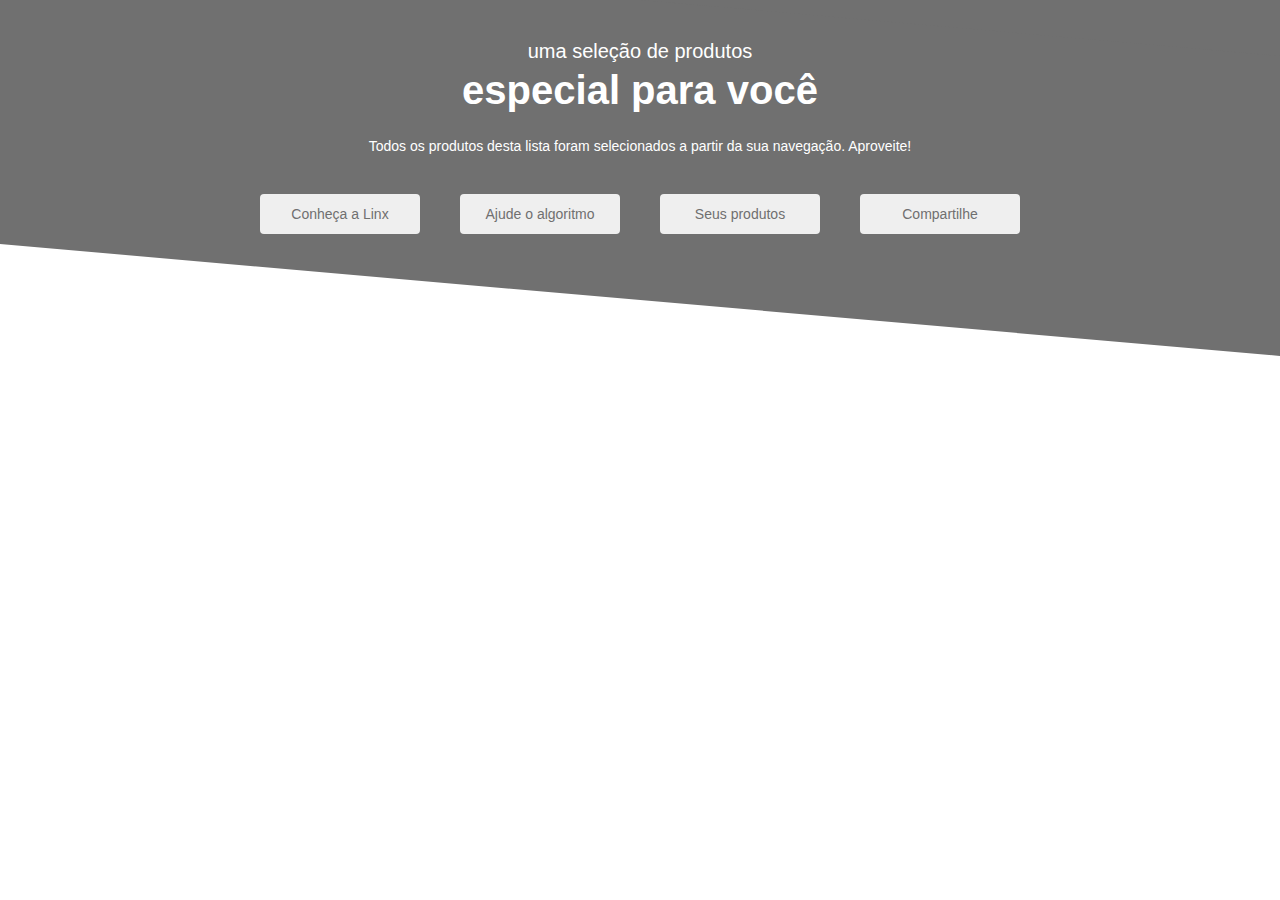
==== index.html @ f23ac118 "first commit" ====
<!DOCTYPE html>
<html lang="pt-BR">
<head>
    <meta charset="UTF-8">
    <meta http-equiv="X-UA-Compatible" content="IE=edge">
    <meta name="viewport" content="width=device-width, initial-scale=1.0">
    <title>Desafio Linx</title>
    <link rel="stylesheet" href="styles.css">
</head>
<body>
    <section class="header-container">
        <div id="top-div">
            <div id="top-content">
                <p id="paragraph-1">uma seleção de produtos</p>
                <h2>especial para você</h2>
                <p id="paragraph-2">Todos os produtos desta lista foram selecionados a partir da sua navegação. Aproveite!</p>
                <div id="top-buttons">
                    <a href="#" class="top-link">
                        <button class="button-link">Conheça a Linx</button>
                    </a>
                    <a href="#" class="top-link">
                        <button class="button-link">Ajude o algoritmo</button>
                    </a>
                    <a href="#" class="top-link">
                        <button class="button-link">Seus produtos</button>
                    </a>
                    <a href="#" class="top-link">
                        <button class="button-link">Compartilhe</button>
                    </a>
                </div>
            </div>
        </div>
        <div id="bottom-div">
        </div>
    </section>
</body>
</html>
---- styles.css ----
* {
    margin: 0;
    padding: 0;
    box-sizing: border-box;
}

:root {
    --white: #FFF;
    --light-gray: #00000029;
    --medium-gray: #888888;
    --dark-gray: #707070; 
  }

  body, input, textarea, button {
    font-family: Helvetica, sans-serif;
    color: var(--dark-gray);

}

h1, h2, h3, h4, h5, h6 {
    font-family: Helvetica, sans-serif;
}

a{
    text-decoration: none;
}

button {
    cursor: pointer;
}

.header-container{
    width: 100%;
    position: relative;
}

#top-div{
    width: 100%;
    position: absolute;
    top: 0;
    left: 0;
    background-color: var(--dark-gray);
    height: 300px;
    -webkit-transform: skew(5deg); /* Chrome, Opera */
      -ms-transform: skew(5deg); /* IE */
    transform: skewY(5deg) ;
}

#top-content{
    -webkit-transform: skew(-5deg); /* Chrome, Opera */
      -ms-transform: skew(-5deg); /* IE */
    transform: skewY(-5deg) ;
    display: flex;
    flex-direction: column;
    justify-content: center;
    align-items: center;
}

#paragraph-1, #paragraph-2{
    color:  var(--white);
}
#paragraph-1{
    margin: 40px 0 5px 0;
    font-size: 20px;
}

h2{
    color: var(--white);
    font-size: 40px;
    margin-bottom: 25px;
}
#paragraph-2{
    font-size: 14px;
    margin-bottom: 40px;
}

#top-buttons{
    display: flex;
    justify-content: center;
    align-items: center;
    width: 100%;
}

.top-link{
    margin-right: 40px;
    transition: .3s;
}

.top-link:hover{
    opacity: .7;
}

.top-link:last-child{
    margin-right: 0;
}

.button-link{
    border-radius: 4px;
    padding: 12px 16px;
    width: 160px;
    border: none;
    font-size: 14px; 
}

#bottom-div{
    width: 100%;
    height: 200px;
    background-color: var(--dark-gray);
}
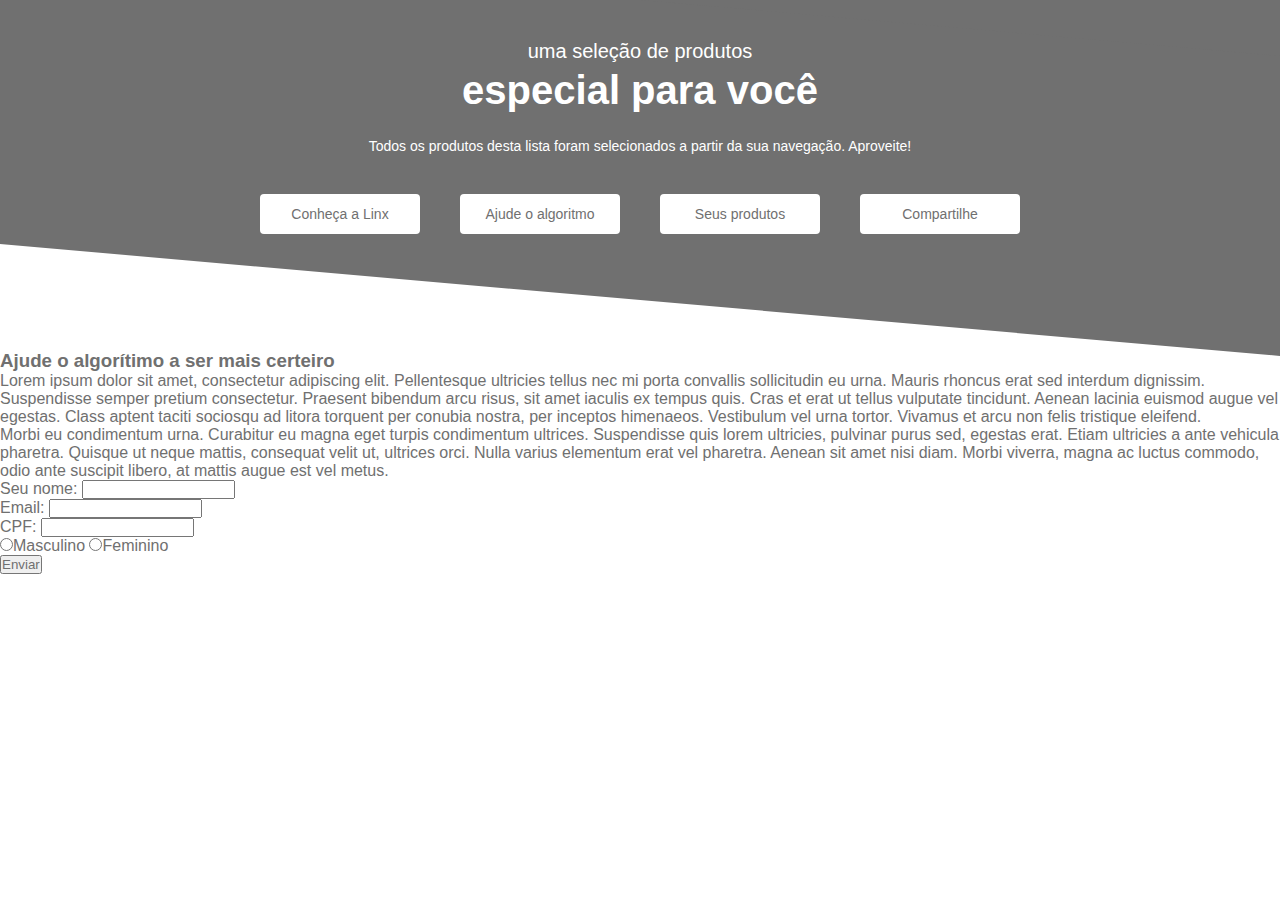
==== commit 8c175b3d: "first commit" ====
--- a/index.html
+++ b/index.html
@@ -33,5 +33,51 @@
         <div id="bottom-div">
         </div>
     </section>
+    <main>
+        <div>
+            <h3>Ajude o algorítimo a ser mais certeiro</h3>
+            <div>
+                <p>
+                Lorem ipsum dolor sit amet, consectetur adipiscing elit. 
+                Pellentesque ultricies tellus nec mi porta convallis sollicitudin eu urna. Mauris rhoncus erat sed interdum dignissim. 
+                Suspendisse semper pretium consectetur. Praesent bibendum arcu risus, sit amet iaculis ex tempus quis. Cras et erat ut tellus vulputate tincidunt. 
+                Aenean lacinia euismod augue vel egestas. Class aptent taciti sociosqu ad litora torquent per conubia nostra, per inceptos himenaeos. Vestibulum vel urna tortor. 
+                Vivamus et arcu non felis tristique eleifend.   
+                </p>
+                <p>
+                Morbi eu condimentum urna. Curabitur eu magna eget turpis condimentum ultrices. 
+                Suspendisse quis lorem ultricies, pulvinar purus sed, egestas erat. Etiam ultricies a ante vehicula pharetra. 
+                Quisque ut neque mattis, consequat velit ut, ultrices orci. Nulla varius elementum erat vel pharetra. Aenean sit amet nisi diam. 
+                Morbi viverra, magna ac luctus commodo, odio ante suscipit libero, at mattis augue est vel metus.
+                </p>   
+            </div>
+        </div>
+      
+            <form >
+                <div class="field">
+                    <label for="register-first-name">Seu nome:</label>
+                    <input type="text" id="register-first-name" name="first_name">
+                  </div>
+                  <div class="field">
+                    <label for="register-email">Email:</label>
+                    <input type="email" id="register-email" name="email">
+                  </div>
+                  <div class="field">
+                    <label for="register-cpf">CPF:</label>
+                    <input type="text" id="register-cpf" name="cpf" \ pattern="\d{3}\.?\d{3}\.?\d{3}-?\d{2}" \>
+                  </div>
+                  <div class="field field-radio">
+                    <input type="radio" name="sexo" id="resgister-male"><label for="register-male">Masculino</label>
+                    <input type="radio" name="sexo" id="resgister-female"><label for="register-female">Feminino</label> 
+                  </div>
+                  <div class="field field-submit">
+                    <button class="btn-action btn-submit" type="submit">
+                      Enviar
+                    </button>
+                  </div>
+            </form>
+            
+      
+    </main>
 </body>
-</html>+</html>
--- a/styles.css
+++ b/styles.css
@@ -32,6 +32,7 @@
 .header-container{
     width: 100%;
     position: relative;
+    margin-bottom: 150px;
 }
 
 #top-div{
@@ -100,6 +101,7 @@
     width: 160px;
     border: none;
     font-size: 14px; 
+    background-color: var(--white);
 }
 
 #bottom-div{
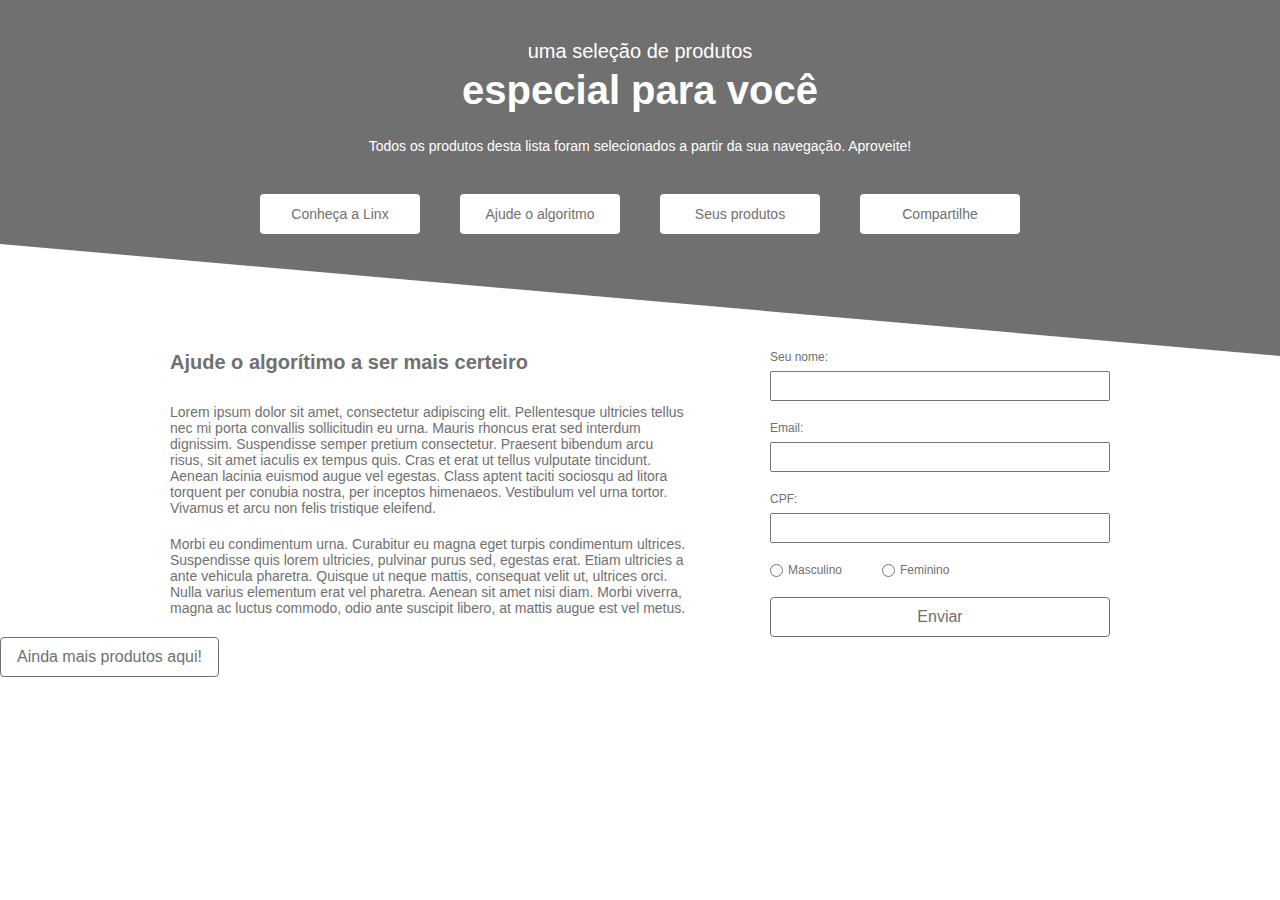
==== commit 3ac6c1f0: "pulling product images from the API" ====
--- a/index.html
+++ b/index.html
@@ -34,7 +34,7 @@
         </div>
     </section>
     <main>
-        <div>
+        <div class="main-content-right">
             <h3>Ajude o algorítimo a ser mais certeiro</h3>
             <div>
                 <p>
@@ -67,8 +67,8 @@
                     <input type="text" id="register-cpf" name="cpf" \ pattern="\d{3}\.?\d{3}\.?\d{3}-?\d{2}" \>
                   </div>
                   <div class="field field-radio">
-                    <input type="radio" name="sexo" id="resgister-male"><label for="register-male">Masculino</label>
-                    <input type="radio" name="sexo" id="resgister-female"><label for="register-female">Feminino</label> 
+                    <input type="radio" name="sexo" id="register-male"><label class="label-radio" for="register-male">Masculino</label>
+                    <input type="radio" name="sexo" id="register-female"><label class="label-radio" for="register-female">Feminino</label> 
                   </div>
                   <div class="field field-submit">
                     <button class="btn-action btn-submit" type="submit">
@@ -76,8 +76,15 @@
                     </button>
                   </div>
             </form>
-            
+    </main>
+    <div id="products-container">
+        
+    </div>
+   
+        <button class="btn-action btn-submit" type="button">
+            Ainda mais produtos aqui!
+        </button>
       
-    </main>
+    <script src="script.js"></script>
 </body>
 </html>
--- a/styles.css
+++ b/styles.css
@@ -27,6 +27,11 @@
 
 button {
     cursor: pointer;
+    
+    font-size: 14px; 
+    background-color: var(--white);
+    border-radius: 4px;
+    padding: 12px 16px;
 }
 
 .header-container{
@@ -96,16 +101,80 @@
 }
 
 .button-link{
-    border-radius: 4px;
-    padding: 12px 16px;
     width: 160px;
     border: none;
-    font-size: 14px; 
-    background-color: var(--white);
 }
 
 #bottom-div{
     width: 100%;
     height: 200px;
     background-color: var(--dark-gray);
+}
+
+main{
+    display: flex;
+    width: 100%;
+    justify-content: center;
+    align-items: center;
+}
+
+.main-content-right{
+    width: 50%;
+    max-width: 520px;
+    margin-right: 80px;
+}
+h3{
+    font-size: 20px;
+    margin-bottom: 30px;
+}
+
+p{
+    font-size: 14px;
+    margin-bottom: 20px;
+}
+form{
+    width: 50%;
+    max-width: 340px;
+}
+
+.field{
+    display: flex;
+    flex-direction: column;
+}
+
+.field-radio{
+    flex-direction: row;
+    align-items: center;
+    margin-bottom: 20px;
+}
+
+label{
+    margin-bottom: 7px;
+    font-size: 12px;
+}
+.label-radio{
+    margin-bottom: 0;
+}
+#register-first-name, #register-email, #register-cpf{
+    height: 30px;
+    margin-bottom: 20px;
+}
+#register-male, #register-female{
+ 
+    margin-right: 5px;
+}
+
+#register-female{
+    margin-left: 40px;
+}
+
+.btn-submit{
+    border: 1px solid var(--dark-gray);
+    font-size: 16px;
+    transition: .3s;
+    padding: 10px 16px;
+}
+
+.btn-submit:hover{
+    opacity: .7;
 }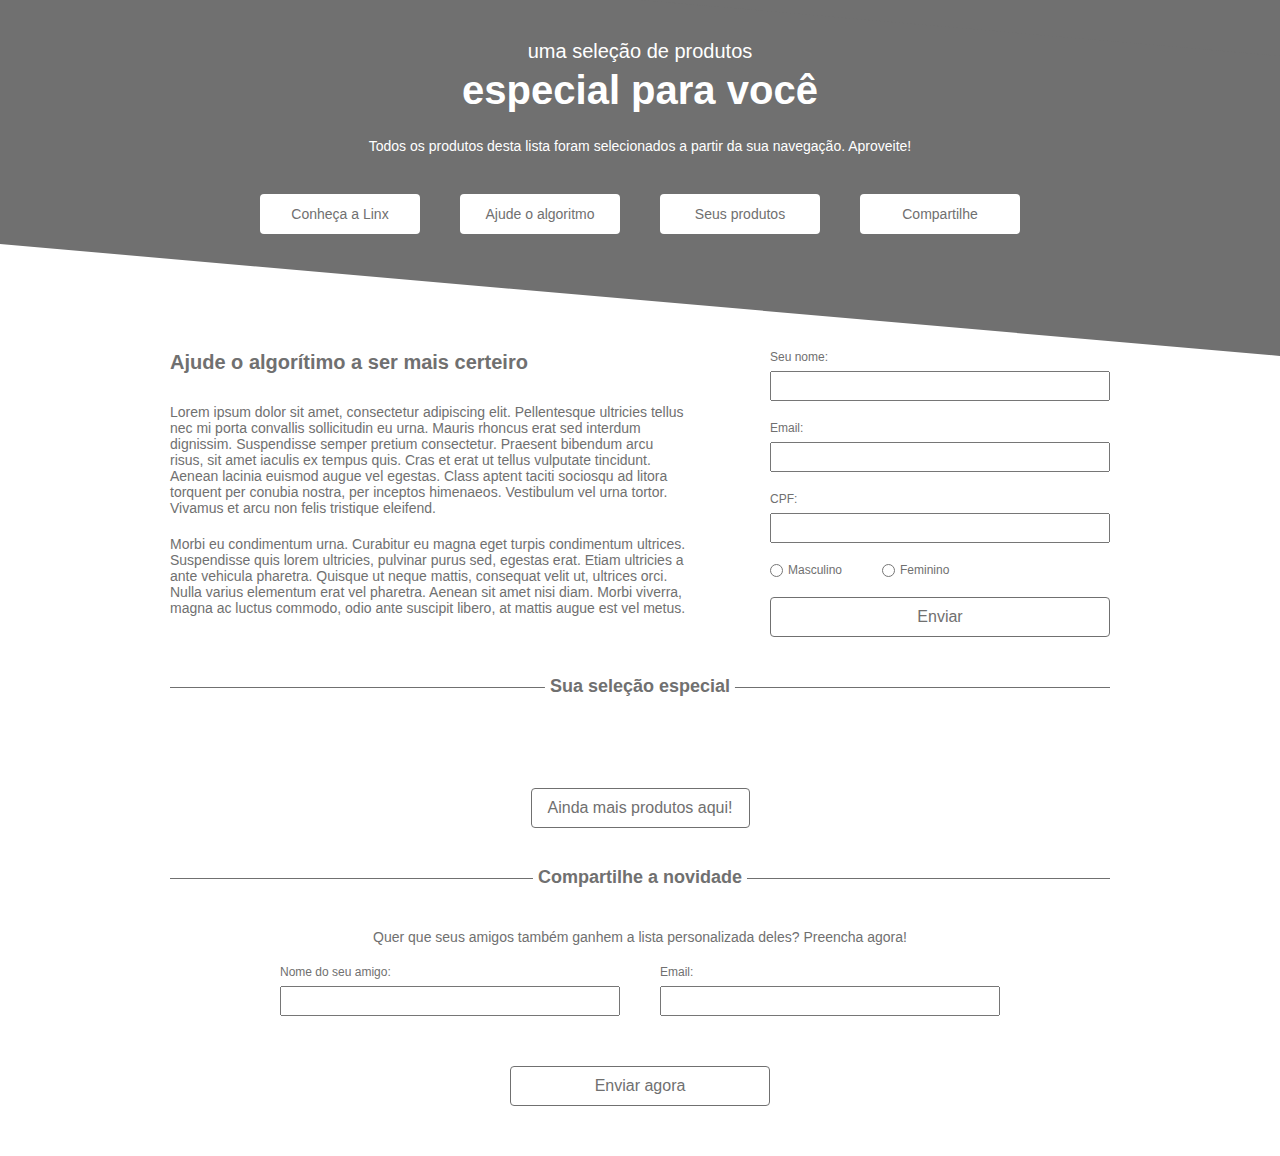
==== commit 6f3b5192: "validate main form" ====
--- a/index.html
+++ b/index.html
@@ -34,7 +34,8 @@
         </div>
     </section>
     <main>
-        <div class="main-content-right">
+        <div class="main-top">
+            <div class="main-content-right">
             <h3>Ajude o algorítimo a ser mais certeiro</h3>
             <div>
                 <p>
@@ -53,38 +54,67 @@
             </div>
         </div>
       
-            <form >
+            <form id="user-form" onsubmit="submitUserMainForm(event)">
                 <div class="field">
                     <label for="register-first-name">Seu nome:</label>
-                    <input type="text" id="register-first-name" name="first_name">
+                    <input type="text" id="register-first-name" name="first_name" required>
+                    
                   </div>
                   <div class="field">
                     <label for="register-email">Email:</label>
-                    <input type="email" id="register-email" name="email">
+                    <input type="email" id="register-email" name="email" required>
                   </div>
                   <div class="field">
                     <label for="register-cpf">CPF:</label>
-                    <input type="text" id="register-cpf" name="cpf" \ pattern="\d{3}\.?\d{3}\.?\d{3}-?\d{2}" \>
+                    <input type="text" id="register-cpf" name="cpf" pattern="\d{3}\.?\d{3}\.?\d{3}-?\d{2}" required>
+                    <span id="validate-cpf"></span>
                   </div>
                   <div class="field field-radio">
-                    <input type="radio" name="sexo" id="register-male"><label class="label-radio" for="register-male">Masculino</label>
-                    <input type="radio" name="sexo" id="register-female"><label class="label-radio" for="register-female">Feminino</label> 
+                    <input type="radio" name="gender" id="register-male" value="Masculino"><label class="label-radio" for="register-male">Masculino</label>
+                    <input type="radio" name="gender" id="register-female" value="Feminino"><label class="label-radio" for="register-female">Feminino</label> 
                   </div>
                   <div class="field field-submit">
-                    <button class="btn-action btn-submit" type="submit">
+                    <button class="btn-submit" type="submit">
                       Enviar
                     </button>
                   </div>
             </form>
-    </main>
-    <div id="products-container">
-        
-    </div>
+        </div>
+
+         <div class="main-center">
+        <div id="products-container">
+            <h3 class="subtitle">Sua seleção especial</h3>
+        </div>
    
-        <button class="btn-action btn-submit" type="button">
+        <button id="loadMore" class="btn-submit" type="button" onclick="loadMoreProducts()">
             Ainda mais produtos aqui!
         </button>
-      
+        </div>
+
+        <div class="main-bottom">
+            <h3 class="subtitle">Compartilhe a novidade</h3>
+            <p>Quer que seus amigos também ganhem a lista personalizada deles? Preencha agora!</p>
+            <form id="friend-form">
+                <div class="field-container">
+                   <div class="field field-friend-name">
+                    <label for="register-friend-name">Nome do seu amigo:</label>
+                    <input type="text" id="register-friend-name" name="friend_name">
+                  </div>
+                  <div class="field field-friend-email">
+                    <label for="register-friend-email">Email:</label>
+                    <input type="email" id="register-friend-email" name="friend_email">
+                  </div> 
+                </div>
+                  <div class="field field-submit">
+                    <button class="btn-action btn-submit" type="submit">
+                      Enviar agora
+                    </button>
+                  </div>
+            </form>
+        </div>
+    </main>
+   
+    <script src="validateCpf.js"></script>
     <script src="script.js"></script>
 </body>
 </html>
--- a/styles.css
+++ b/styles.css
@@ -1,3 +1,4 @@
+/* --------global------------ */
 * {
     margin: 0;
     padding: 0;
@@ -34,6 +35,17 @@
     padding: 12px 16px;
 }
 
+.subtitle{
+    position: absolute;
+    padding: 0 5px;
+    background-color: var(--white);
+    margin: 0;
+    top: -12px;
+    left: 50%;
+    transform: translate(-50%);
+    font-size: 18px;
+}
+/* -----------header section---------- */
 .header-container{
     width: 100%;
     position: relative;
@@ -54,7 +66,7 @@
 
 #top-content{
     -webkit-transform: skew(-5deg); /* Chrome, Opera */
-      -ms-transform: skew(-5deg); /* IE */
+    -ms-transform: skew(-5deg); /* IE */
     transform: skewY(-5deg) ;
     display: flex;
     flex-direction: column;
@@ -111,7 +123,13 @@
     background-color: var(--dark-gray);
 }
 
+/* -------------main content------------ */
 main{
+    width: 100%;
+}
+
+/* -------------algorithm form------------ */
+.main-top{
     display: flex;
     width: 100%;
     justify-content: center;
@@ -132,7 +150,7 @@
     font-size: 14px;
     margin-bottom: 20px;
 }
-form{
+#user-form{
     width: 50%;
     max-width: 340px;
 }
@@ -177,4 +195,80 @@
 
 .btn-submit:hover{
     opacity: .7;
+}
+
+/* ------------products section--------------- */
+.main-center{
+    width: 100%;
+    text-align: center;
+    
+}
+#products-container{
+    display: grid;
+    grid-template-columns: 1fr 1fr 1fr 1fr;
+    width: 940px;
+    justify-content: center;
+    margin: 50px auto;
+    gap: 40px;
+    border-top: 1px solid var(--dark-gray);
+    position: relative;
+    padding-top: 50px;
+}
+
+.products-content{
+    max-width: 200px;
+}
+
+.product-image{
+    width: 100%;
+}
+
+.image{
+    width: 100%;
+}
+
+h1{
+    font-size: 16px;
+}
+
+.btn-buy{
+    width: 100%;
+    border: 1px solid var(--dark-gray);
+    padding: 6px 0;
+    font-size: 16px;
+
+}
+
+/* --------send to a friend ------------*/
+
+.main-bottom{
+    width: 940px;
+    margin: 50px auto;
+    display: flex;
+    flex-direction: column;
+    align-items: center;
+    border-top: 1px solid var(--dark-gray);
+    position: relative;
+    padding-top: 50px;
+}
+
+.field-container{
+    display: flex;
+    margin-bottom: 50px;
+}
+
+#register-friend-name, #register-friend-email{
+    height: 30px;
+    width: 340px;
+}
+.field-friend-name{
+    margin-right: 20px;
+}
+.field-friend-email{
+    margin-left: 20px;
+}
+
+.btn-action{
+    width: 260px;
+    align-self: center;
 }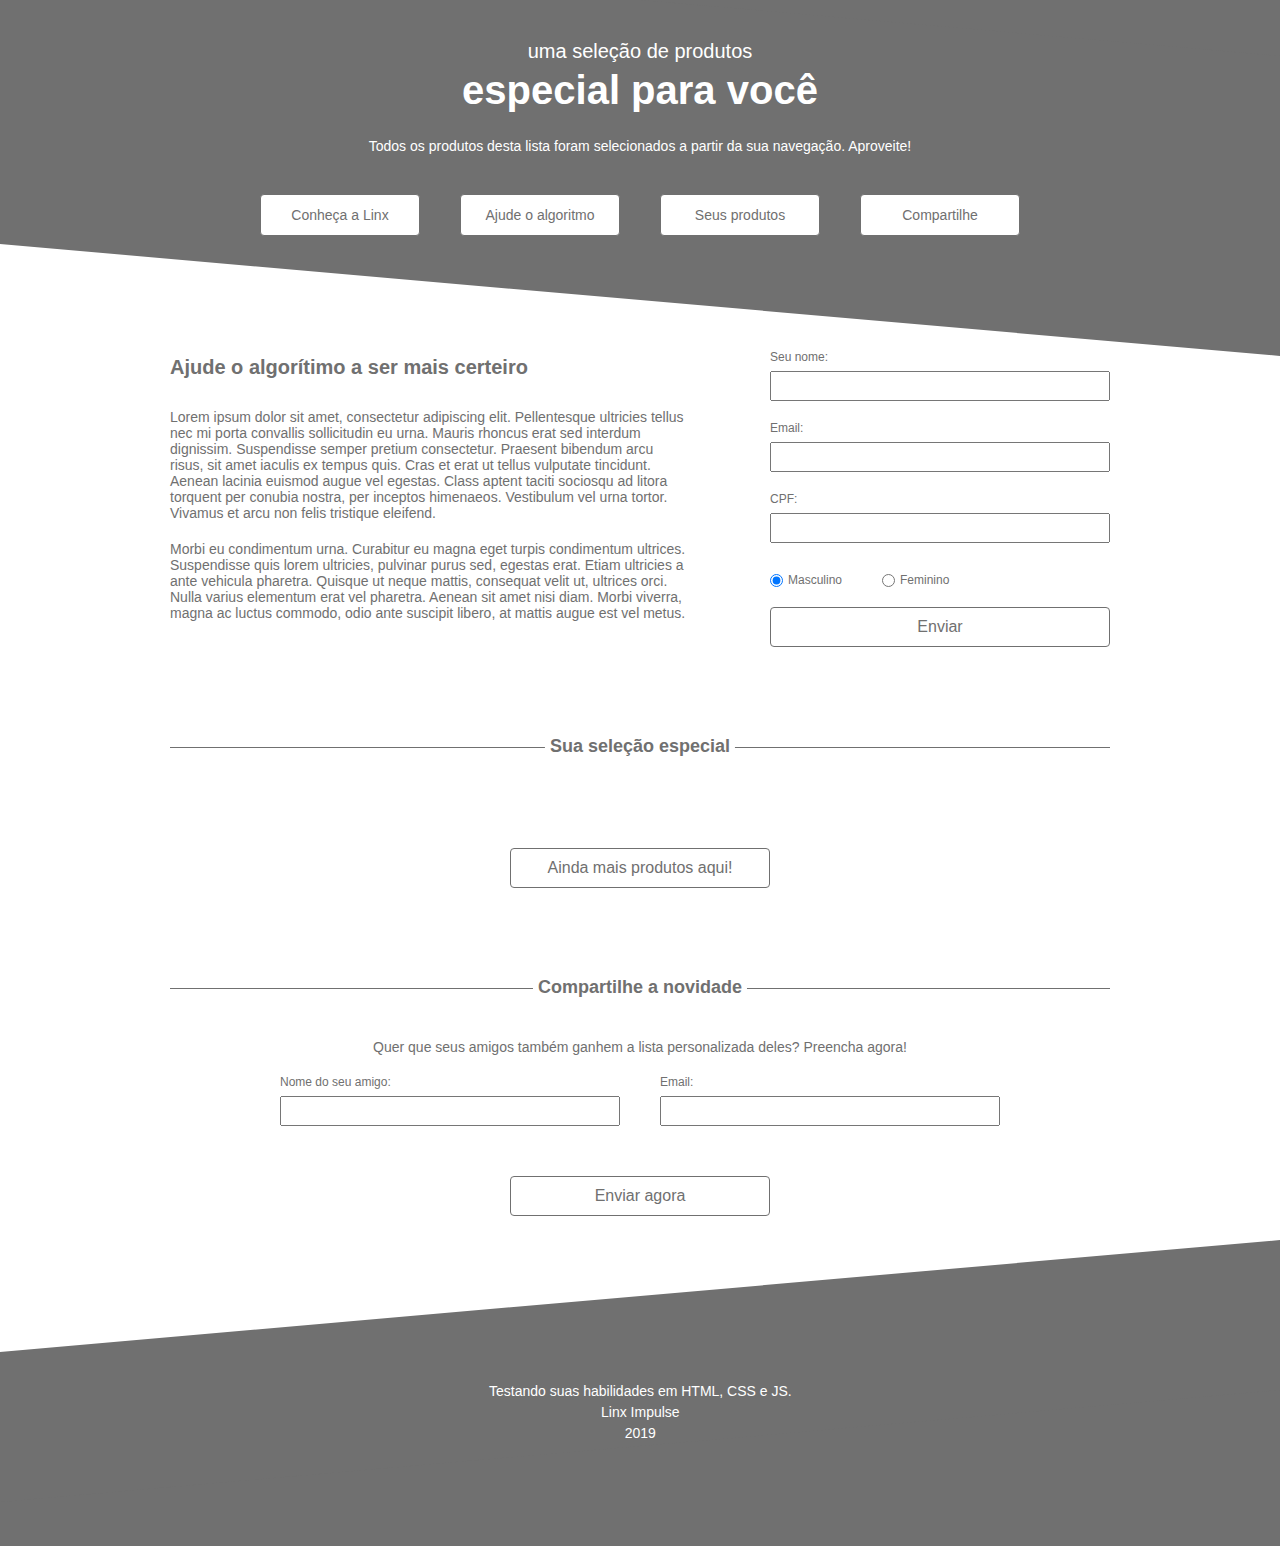
==== commit 59547c5c: "index mobile and email" ====
--- a/index.html
+++ b/index.html
@@ -5,7 +5,9 @@
     <meta http-equiv="X-UA-Compatible" content="IE=edge">
     <meta name="viewport" content="width=device-width, initial-scale=1.0">
     <title>Desafio Linx</title>
+    <link rel="stylesheet" href="global.css">
     <link rel="stylesheet" href="styles.css">
+    
 </head>
 <body>
     <section class="header-container">
@@ -70,11 +72,11 @@
                     <span id="validate-cpf"></span>
                   </div>
                   <div class="field field-radio">
-                    <input type="radio" name="gender" id="register-male" value="Masculino"><label class="label-radio" for="register-male">Masculino</label>
+                    <input type="radio" checked name="gender" id="register-male" value="Masculino"><label class="label-radio" for="register-male">Masculino</label>
                     <input type="radio" name="gender" id="register-female" value="Feminino"><label class="label-radio" for="register-female">Feminino</label> 
                   </div>
                   <div class="field field-submit">
-                    <button class="btn-submit" type="submit">
+                    <button id="user-form-submit" class="btn-submit" type="submit">
                       Enviar
                     </button>
                   </div>
@@ -86,7 +88,7 @@
             <h3 class="subtitle">Sua seleção especial</h3>
         </div>
    
-        <button id="loadMore" class="btn-submit" type="button" onclick="loadMoreProducts()">
+        <button id="loadMore" class="btn-action btn-submit" type="button" onclick="loadMoreProducts()">
             Ainda mais produtos aqui!
         </button>
         </div>
@@ -94,25 +96,37 @@
         <div class="main-bottom">
             <h3 class="subtitle">Compartilhe a novidade</h3>
             <p>Quer que seus amigos também ganhem a lista personalizada deles? Preencha agora!</p>
-            <form id="friend-form">
+            <form id="friend-form" onsubmit="submitFriendForm(event)">
                 <div class="field-container">
                    <div class="field field-friend-name">
                     <label for="register-friend-name">Nome do seu amigo:</label>
-                    <input type="text" id="register-friend-name" name="friend_name">
+                    <input type="text" id="register-friend-name" name="friend_name" required>
                   </div>
                   <div class="field field-friend-email">
                     <label for="register-friend-email">Email:</label>
-                    <input type="email" id="register-friend-email" name="friend_email">
+                    <input type="email" id="register-friend-email" name="friend_email" required>
                   </div> 
                 </div>
                   <div class="field field-submit">
-                    <button class="btn-action btn-submit" type="submit">
+                    <span id="friend-form-msg"></span>
+                    <button id="friend-form-submit" class="btn-action btn-submit" type="submit">
                       Enviar agora
                     </button>
                   </div>
             </form>
         </div>
     </main>
+    <footer>
+      <div id="footer-top">
+        <div id="footer-content">
+            <p id="paragraph-footer-1">Testando suas habilidades em HTML, CSS e JS. </p>
+            <p id="paragraph-footer-2">Linx Impulse</p>
+            <p id="paragraph-footer-3">2019</p>
+        </div>
+    </div>
+    <div id="footer-bottom">
+    </div>
+    </footer>
    
     <script src="validateCpf.js"></script>
     <script src="script.js"></script>
--- a/global.css
+++ b/global.css
@@ -0,0 +1,55 @@
+/* --------global------------ */
+* {
+    margin: 0;
+    padding: 0;
+    box-sizing: border-box;
+}
+
+:root {
+    --white: #FFF;
+    --light-gray: #00000029;
+    --medium-gray: #888888;
+    --dark-gray: #707070; 
+  }
+
+  body, input, textarea, button {
+    font-family: Helvetica, sans-serif;
+    color: var(--dark-gray);
+
+}
+
+h1, h2, h3, h4, h5, h6 {
+    font-family: Helvetica, sans-serif;
+}
+
+a{
+    text-decoration: none;
+}
+
+button {
+    cursor: pointer;
+    
+    font-size: 14px; 
+    background-color: var(--white);
+    border-radius: 4px;
+    padding: 12px 16px;
+}
+
+button:disabled{
+    cursor: not-allowed;
+    opacity: 0.6;
+}
+button:disabled:hover{
+    opacity: 0.6;
+}
+
+.subtitle{
+    position: absolute;
+    padding: 0 5px;
+    background-color: var(--white);
+    margin: 0;
+    top: -12px;
+    left: 50%;
+    transform: translate(-50%);
+    font-size: 18px;
+}--- a/styles.css
+++ b/styles.css
@@ -1,50 +1,4 @@
-/* --------global------------ */
-* {
-    margin: 0;
-    padding: 0;
-    box-sizing: border-box;
-}
-
-:root {
-    --white: #FFF;
-    --light-gray: #00000029;
-    --medium-gray: #888888;
-    --dark-gray: #707070; 
-  }
-
-  body, input, textarea, button {
-    font-family: Helvetica, sans-serif;
-    color: var(--dark-gray);
-
-}
-
-h1, h2, h3, h4, h5, h6 {
-    font-family: Helvetica, sans-serif;
-}
-
-a{
-    text-decoration: none;
-}
-
-button {
-    cursor: pointer;
-    
-    font-size: 14px; 
-    background-color: var(--white);
-    border-radius: 4px;
-    padding: 12px 16px;
-}
-
-.subtitle{
-    position: absolute;
-    padding: 0 5px;
-    background-color: var(--white);
-    margin: 0;
-    top: -12px;
-    left: 50%;
-    transform: translate(-50%);
-    font-size: 18px;
-}
+
 /* -----------header section---------- */
 .header-container{
     width: 100%;
@@ -114,7 +68,7 @@
 
 .button-link{
     width: 160px;
-    border: none;
+    border: 1px solid var(--dark-gray);
 }
 
 #bottom-div{
@@ -128,7 +82,7 @@
     width: 100%;
 }
 
-/* -------------algorithm form------------ */
+/* -------------user form------------ */
 .main-top{
     display: flex;
     width: 100%;
@@ -197,6 +151,11 @@
     opacity: .7;
 }
 
+#validate-cpf{
+    font-size: 13px;
+    margin-bottom: 10px;
+}
+
 /* ------------products section--------------- */
 .main-center{
     width: 100%;
@@ -208,7 +167,7 @@
     grid-template-columns: 1fr 1fr 1fr 1fr;
     width: 940px;
     justify-content: center;
-    margin: 50px auto;
+    margin: 100px auto 50px;
     gap: 40px;
     border-top: 1px solid var(--dark-gray);
     position: relative;
@@ -226,9 +185,28 @@
 .image{
     width: 100%;
 }
-
+.product-content{
+    display: flex;
+    flex-direction: column;
+    align-items: flex-start;
+}
 h1{
     font-size: 16px;
+    text-align: left;
+    font-weight: normal;
+    margin-bottom: 10px;
+}
+.description, .old-price, .price, .installments{
+    text-align: left;
+}
+.old-price, .price{
+    margin-bottom: 5px;
+}
+.description{
+    margin-bottom: 10px;
+}
+.price{
+    font-weight: bold;
 }
 
 .btn-buy{
@@ -243,7 +221,7 @@
 
 .main-bottom{
     width: 940px;
-    margin: 50px auto;
+    margin: 100px auto;
     display: flex;
     flex-direction: column;
     align-items: center;
@@ -254,7 +232,13 @@
 
 .field-container{
     display: flex;
-    margin-bottom: 50px;
+    margin-bottom: 45px;
+}
+
+#friend-form-msg{
+    margin-bottom: 5px;
+    text-align: center;
+    font-size: 13px;
 }
 
 #register-friend-name, #register-friend-email{
@@ -271,4 +255,186 @@
 .btn-action{
     width: 260px;
     align-self: center;
-}+}
+
+/* ---------Footer---------- */
+
+footer{
+    position: relative;
+    width: 100%;
+    margin-top: 150px;
+}
+#footer-top{
+    position: absolute;
+    bottom: 100px;
+    left: 0;
+    display: flex;
+    justify-content: center;
+    align-items: flex-end;
+    width: 100%;
+    background-color: var(--dark-gray);
+    height: 150px;
+    -webkit-transform: skew(-5deg); /* Chrome, Opera */
+      -ms-transform: skew(-5deg); /* IE */
+     transform: skewY(-5deg) ; 
+}
+#footer-content{
+    -webkit-transform: skew(5deg); /* Chrome, Opera */
+      -ms-transform: skew(5deg); /* IE */
+     transform: skewY(5deg) ; 
+     text-align: center;
+}
+
+#paragraph-footer-1, #paragraph-footer-2, #paragraph-footer-3{
+    color: var(--white);
+    margin-bottom: 5px;
+}
+
+#footer-bottom{
+    background-color: var(--dark-gray);
+    height: 180px;
+    width: 100%;
+    
+}
+
+/* ---------mobile------------- */
+
+@media (min-width: 426px) and (max-width: 1023px){
+    #products-container{
+        width: 100%;
+    }
+    .main-bottom{
+        width: 100%;
+    }
+    .main-content-right{
+        margin-right: 40px;
+    }
+    #user-form{
+        max-width: 320px;
+    }
+    .top-link {
+        margin-right: 20px;
+    }
+ }
+
+
+@media (max-width: 425px) { 
+    .header-container{
+        margin-bottom: 200px;
+    }
+
+    #top-content{
+        align-items: flex-start;
+    }
+
+    #paragraph-1, #paragraph-2, h2{
+        padding-left: 16px;
+        padding-right: 45px;
+    }
+   
+    #top-buttons {
+    
+    display: grid;
+    justify-content: center;
+    grid-template-columns: 1fr 1fr;
+    width: initial;
+    align-self: center;
+      
+    }
+
+    .main-top{
+        flex-direction: column;
+        padding: 0 16px;
+    }
+
+    .main-content-right{
+        width: 100%;
+        margin-right: 0;
+        max-width: initial;
+    }
+
+    #user-form{
+        width: 100%;
+        max-width: initial;
+    }
+
+    .top-link, .top-link:last-child{
+        margin:10px;
+    }
+
+    #products-container{
+        width: 100%;
+        display: flex;
+        flex-direction: column;
+        margin: 50px 0;
+        column-gap: 0;
+    }
+    .description{
+        display: none;
+    }
+    .main-bottom{
+        width: 100%;
+        margin: 50px 0;
+        padding-left: 16px;
+        padding-right: 16px;
+    }
+
+    .field-container {
+        flex-direction: column;
+    }
+    .field-friend-name, .field-friend-email  {
+        margin-right: 0;
+        margin-left: 0;
+    }
+    .field-friend-name{
+        margin-bottom: 20px;
+    }
+    .products-content{
+        display: flex;
+        max-width: initial;
+        width: 100%;
+        padding: 0 16px;
+    }
+
+    .product-image{
+        width: 40%;
+        margin-right: 10px;
+    }
+
+    .product-content{
+        width: 60%;
+        margin-left: 10px;
+        
+    }
+    .subtitle{
+        width: 60%;
+        text-align: center;
+        padding: 0;
+    }
+
+    #register-friend-name, #register-friend-email {
+        width: 100%;
+    }
+
+    #friend-form{
+        width: 100%;
+    }
+   
+}
+
+@media (max-width: 344px) { 
+    .button-link{
+        width: 140px;
+        padding: 12px;
+    }
+    h2{
+        font-size: 32px;
+        padding-right: 0;
+    }
+
+    .subtitle{
+        width: 70%;
+    }
+}
+
+
